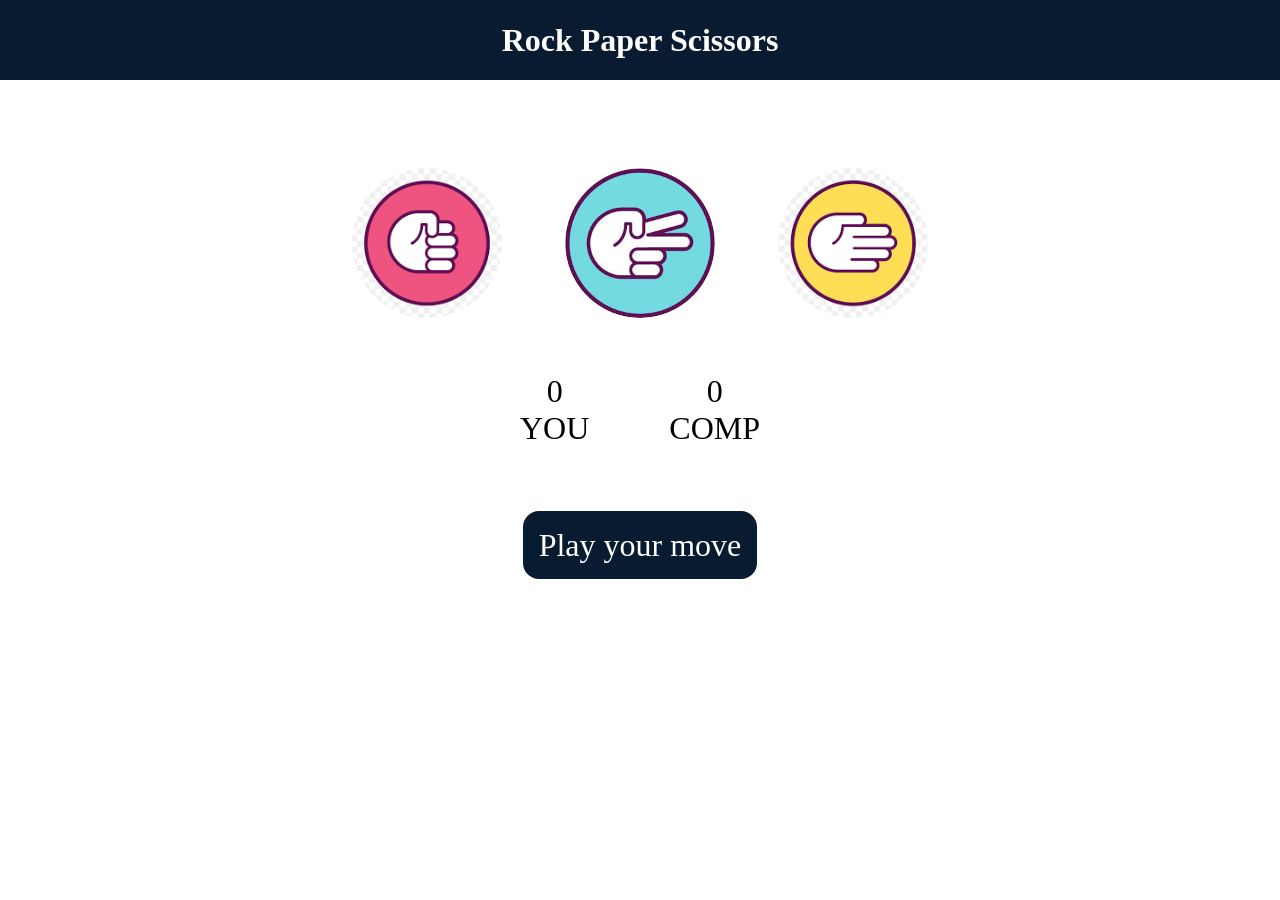
==== stone.html @ b135ba42 "Add files via upload" ====
<!DOCTYPE html>
<html lang="en">
<head>
    <meta charset="UTF-8">
    <meta name="viewport" content="width=device-width, initial-scale=1.0">
    <title>Rock paper and scissors</title>
    <link rel="stylesheet" href="stone.css">
</head>
<body>
    <h1> Rock Paper Scissors</h1>
    <div class="choices">
        <div class="choice" id="rock">
        <img src="stone.jpg">
        </div>
         <div class="choice" id="scissors">
        <img src="sicor.jpg">
        </div>
         <div class="choice" id="paper">
        <img src="paper.jpg">
        </div>
    </div>
    <div class="score-board">
        <div class="score">
            <p id="user-score">0</p>
            <p>YOU</p>
        </div>
         <div class="score">
            <p id="comp-score">0</p>
            <p>COMP</p>
        </div>

    </div>
    <div class="msg-container">
        <p id="msg">Play your move</p>
    </div>

    <script src="stoneself3.js"></script>
</body>
</html>
---- stone.css ----
*{
    margin :0px;
    padding:0px;
    text-align: center;
}
h1{
    background-color: #081b31;
    color:white;
    height:5rem;
    text-align: center;
    line-height: 5rem;
}
.choice{
    height:165px;
    width:165px;
    border-radius: 50%;
    display: flex;
    justify-content: center;
    align-items: center;
} 
.choice:hover{
    cursor: pointer;
    background-color: #081b31;
}
img{
    height:150px;
    width:150px;
    object-fit: cover;
    border-radius: 50%;
}
.choices{
    display: flex;
    justify-content: center;
    align-items: center;
    gap:3rem;
    margin-top: 5rem;
}
.score-board{
    display: flex;
    justify-content: center;
    align-items: center;
    font-size: 2rem;
    margin-top: 3rem;
    gap: 5rem;

}
#user-score #comp-score{
font-size:4rem;


}
.msg-container{
    margin-top: 5rem;
}
#msg{
    background-color: #081b31;
    color: white;
    font-size: 2rem;
    display: inline;
    padding: 1rem;
    border-radius: 1rem;
}
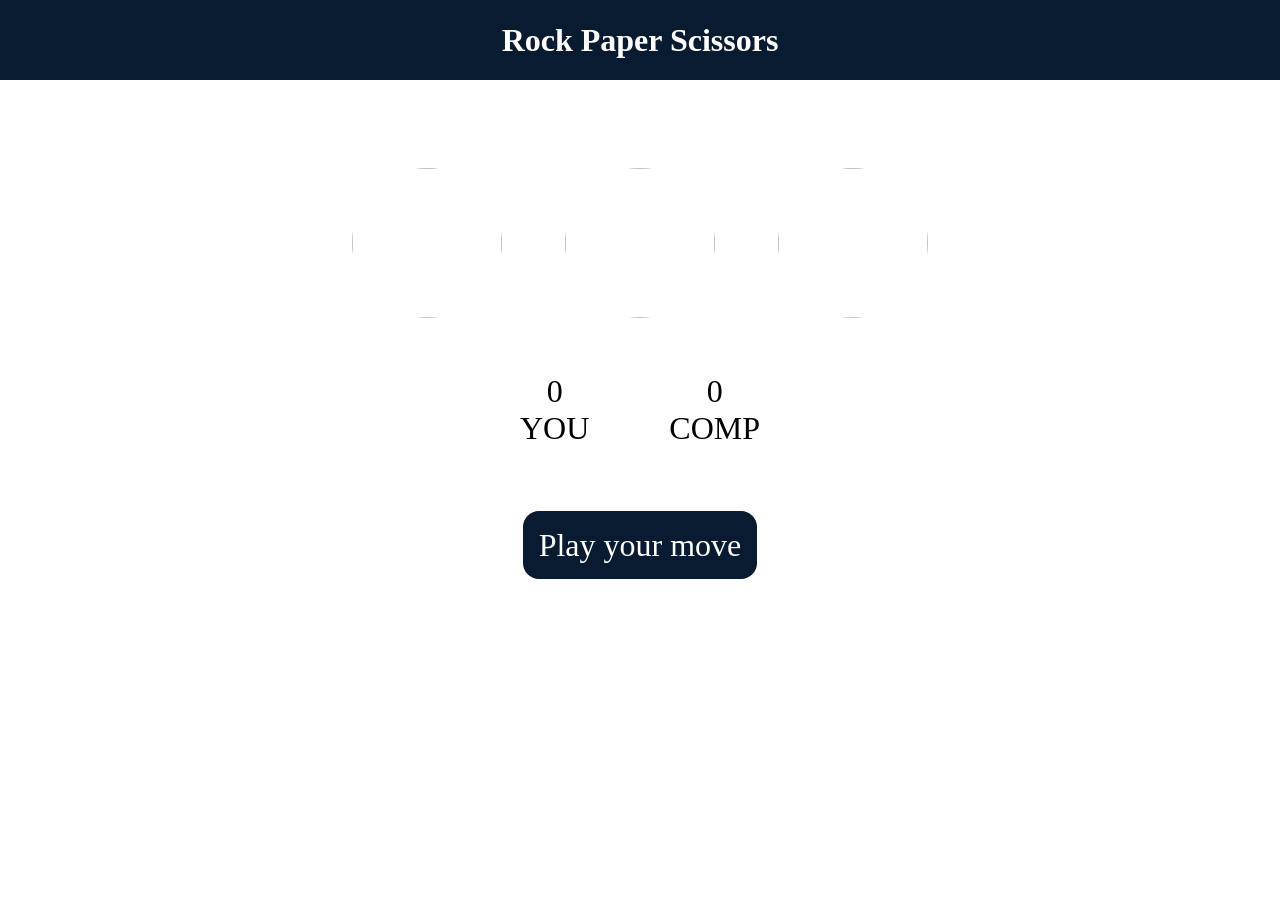
==== commit 8ec5d53b: "Add files via upload" ====
--- a/stone.html
+++ b/stone.html
@@ -10,13 +10,13 @@
     <h1> Rock Paper Scissors</h1>
     <div class="choices">
         <div class="choice" id="rock">
-        <img src="stone.jpg">
+        <img src="imagesused/stone.jpg">
         </div>
          <div class="choice" id="scissors">
-        <img src="sicor.jpg">
+        <img src="imagesused/sicor.jpg">
         </div>
          <div class="choice" id="paper">
-        <img src="paper.jpg">
+        <img src="imagesused/paper.jpg">
         </div>
     </div>
     <div class="score-board">
@@ -34,6 +34,6 @@
         <p id="msg">Play your move</p>
     </div>
 
-    <script src="stoneself3.js"></script>
+    <script src="stoneself.js"></script>
 </body>
 </html>
